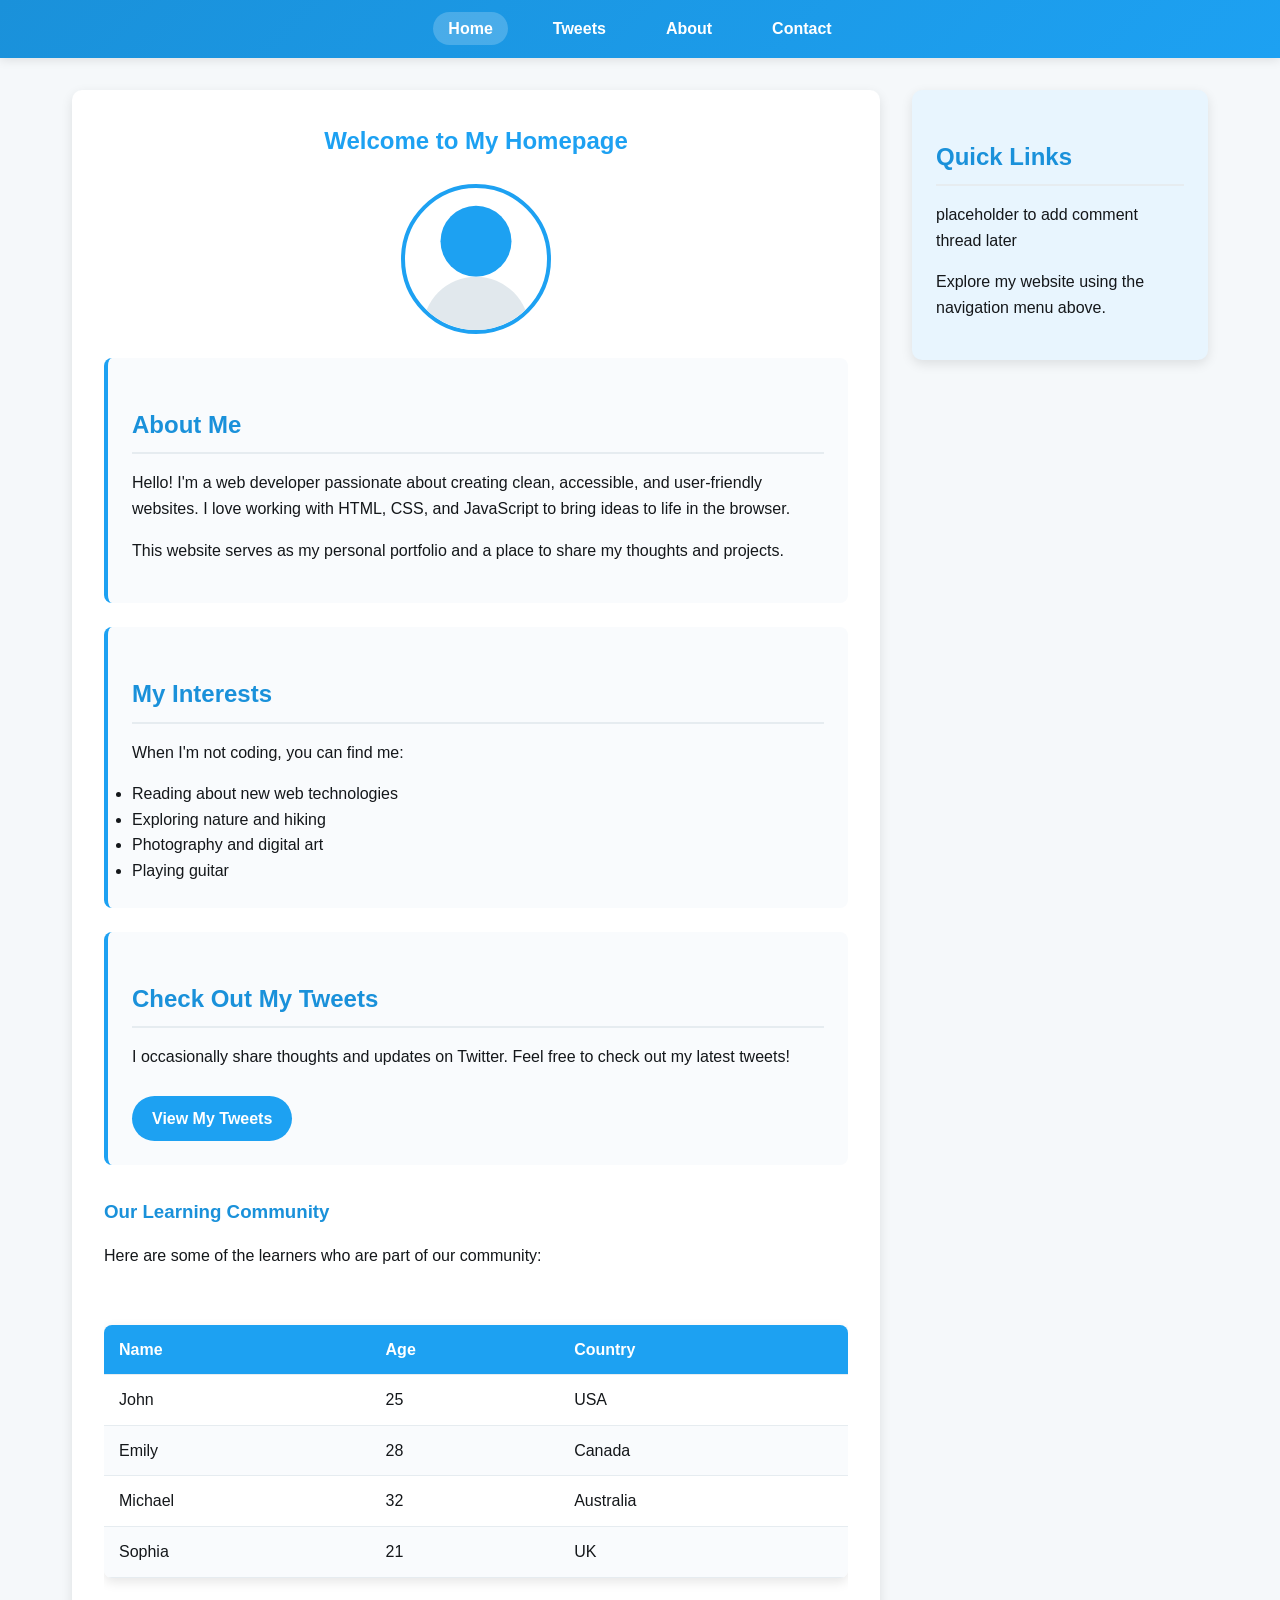
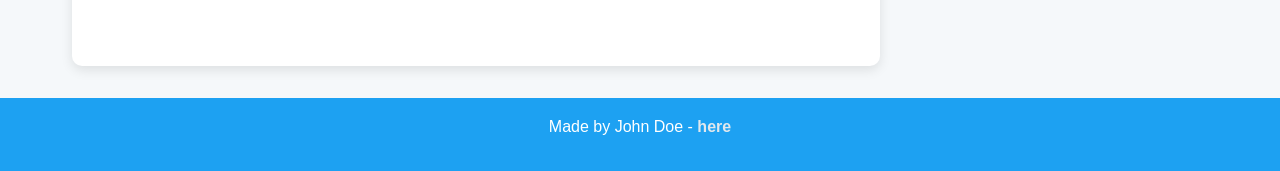
==== css_basic/index.html @ a5c15eb5 "aa" ====
<!DOCTYPE html>
<html lang="en">
<head>
    <meta charset="UTF-8">
    <meta name="viewport" content="width=device-width, initial-scale=1.0">
    <link href="base.css" rel="stylesheet">
    <link href="styles.css" rel="stylesheet">
    <title>Home - My Website</title>
    <style>
        * {
            margin: 0;
            padding: 0;
            box-sizing: border-box;
            font-family: 'Segoe UI', Tahoma, Geneva, Verdana, sans-serif;
        }
        body {
            background-color: #f5f8fa;
            color: #14171a;
            line-height: 1.6;
            min-height: 100vh;
            display: flex;
            flex-direction: column;
        }
        header {
            background: linear-gradient(135deg, #1a91da 0%, #1da1f2 100%);
            color: white;
            padding: 1rem 2rem;
            box-shadow: 0 2px 10px rgba(0, 0, 0, 0.1);
        }
        nav ul {
            display: flex;
            justify-content: center;
            list-style-type: none;
            flex-wrap: wrap;
        }
        nav li {
            margin: 0 15px;
        }
        nav a {
            color: white;
            text-decoration: none;
            font-weight: 600;
            padding: 8px 15px;
            border-radius: 20px;
            transition: background-color 0.3s;
        }
        nav a:hover, nav a.active {
            background-color: rgba(255, 255, 255, 0.2);
        }
        main {
            display: flex;
            flex: 1;
            padding: 2rem;
            max-width: 1200px;
            margin: 0 auto;
            width: 100%;
            gap: 2rem;
        }
        article {
            flex: 3;
            background: white;
            padding: 2rem;
            border-radius: 10px;
            box-shadow: 0 4px 12px rgba(0, 0, 0, 0.1);
        }
        aside {
            flex: 1;
            background: #e8f5fe;
            padding: 1.5rem;
            border-radius: 10px;
            height: fit-content;
            box-shadow: 0 4px 12px rgba(0, 0, 0, 0.1);
        }
        footer {
            background: #1da1f2;
            color: white;
            text-align: center;
            padding: 1rem;
            margin-top: auto;
        }
        footer a {
            color: #e1e8ed;
            text-decoration: none;
            font-weight: 600;
        }
        footer a:hover {
            text-decoration: underline;
        }
        h1 {
            color: #1da1f2;
            margin-bottom: 1.5rem;
            text-align: center;
        }
        h2 {
            color: #1a91da;
            margin: 1.5rem 0 1rem;
            border-bottom: 2px solid #e6ecf0;
            padding-bottom: 0.5rem;
        }
        h3 {
            color: #1a91da;
            margin: 2rem 0 1rem;
        }
        p {
            margin-bottom: 1rem;
        }
        .content-block {
            background: #f9fbfd;
            border-radius: 8px;
            padding: 1.5rem;
            margin-bottom: 1.5rem;
            border-left: 4px solid #1da1f2;
        }
        .profile-img {
            width: 150px;
            height: 150px;
            border-radius: 50%;
            object-fit: cover;
            margin: 0 auto 1.5rem;
            display: block;
            border: 4px solid #1da1f2;
        }
        .btn {
            display: inline-block;
            background-color: #1da1f2;
            color: white;
            padding: 10px 20px;
            text-decoration: none;
            border-radius: 30px;
            font-weight: 600;
            transition: background-color 0.3s;
            margin-top: 10px;
        }
        .btn:hover {
            background-color: #1a91da;
        }
        
        /* Table Styles */
        .table-container {
            overflow-x: auto;
            margin: 2rem 0;
        }
        table {
            width: 100%;
            border-collapse: collapse;
            margin: 1.5rem 0;
            box-shadow: 0 4px 12px rgba(0, 0, 0, 0.1);
            border-radius: 8px;
            overflow: hidden;
        }
        thead {
            background-color: #1da1f2;
            color: white;
        }
        th, td {
            padding: 12px 15px;
            text-align: left;
            border-bottom: 1px solid #e6ecf0;
        }
        th {
            font-weight: 600;
        }
        tbody tr:nth-child(even) {
            background-color: #f9fbfd;
        }
        tbody tr:hover {
            background-color: #e8f5fe;
        }
        
        @media (max-width: 768px) {
            main {
                flex-direction: column;
            }
            nav ul {
                flex-direction: column;
                align-items: center;
            }
            nav li {
                margin: 5px 0;
            }
            th, td {
                padding: 8px 10px;
            }
        }
    </style>
</head>
<body>
    <header>
        <nav>
            <ul>
                <li><a href="index.html" class="active">Home</a></li>
                <li><a href="tweets.html">Tweets</a></li>
                <li><a href="#about">About</a></li>
                <li><a href="#contact">Contact</a></li>
            </ul>
        </nav>
    </header>
    
    <main>
        <article>
            <h1>Welcome to My Homepage</h1>
            
            <img src="data:image/svg+xml,%3Csvg xmlns='http://www.w3.org/2000/svg' viewBox='0 0 200 200'%3E%3Ccircle cx='100' cy='75' r='50' fill='%231da1f2'/%3E%3Ccircle cx='100' cy='200' r='75' fill='%23e1e8ed'/%3E%3C/svg%3E" alt="Profile Image" class="profile-img">
            
            <div class="content-block">
                <h2>About Me</h2>
                <p>Hello! I'm a web developer passionate about creating clean, accessible, and user-friendly websites. I love working with HTML, CSS, and JavaScript to bring ideas to life in the browser.</p>
                <p>This website serves as my personal portfolio and a place to share my thoughts and projects.</p>
            </div>
            
            <div class="content-block">
                <h2>My Interests</h2>
                <p>When I'm not coding, you can find me:</p>
                <ul>
                    <li>Reading about new web technologies</li>
                    <li>Exploring nature and hiking</li>
                    <li>Photography and digital art</li>
                    <li>Playing guitar</li>
                </ul>
            </div>
            
            <div class="content-block">
                <h2>Check Out My Tweets</h2>
                <p>I occasionally share thoughts and updates on Twitter. Feel free to check out my latest tweets!</p>
                <a href="tweets.html" class="btn">View My Tweets</a>
            </div>
            
            <!-- New Learners Table Section -->
            <h3>Our Learning Community</h3>
            <p>Here are some of the learners who are part of our community:</p>
            
            <div class="table-container">
                <table>
                    <thead>
                        <tr>
                            <th>Name</th>
                            <th>Age</th>
                            <th>Country</th>
                        </tr>
                    </thead>
                    <tbody>
                        <tr>
                            <td>John</td>
                            <td>25</td>
                            <td>USA</td>
                        </tr>
                        <tr>
                            <td>Emily</td>
                            <td>28</td>
                            <td>Canada</td>
                        </tr>
                        <tr>
                            <td>Michael</td>
                            <td>32</td>
                            <td>Australia</td>
                        </tr>
                        <tr>
                            <td>Sophia</td>
                            <td>21</td>
                            <td>UK</td>
                        </tr>
                    </tbody>
                </table>
            </div>
        </article>
        
        <aside>
            <h2>Quick Links</h2>
            <p>placeholder to add comment thread later</p>
            <p>Explore my website using the navigation menu above.</p>
        </aside>
    </main>
    
    <footer>
        <p>Made by John Doe - <a href="https://github.com/johndoe" target="_blank">here</a></p>
    </footer>
</body>
</html>
---- css_basic/base.css ----
body {
  margin: 0;
  padding: 0;
  font-family: Arial, sans-serif;
  background-color: #f9f9f9;
  color: #333;
}

h1, h2, h3 {
  color: #2c3e50;
}

a {
  color: #0077cc;
  text-decoration: none;
}

a:hover {
  text-decoration: underline;
}
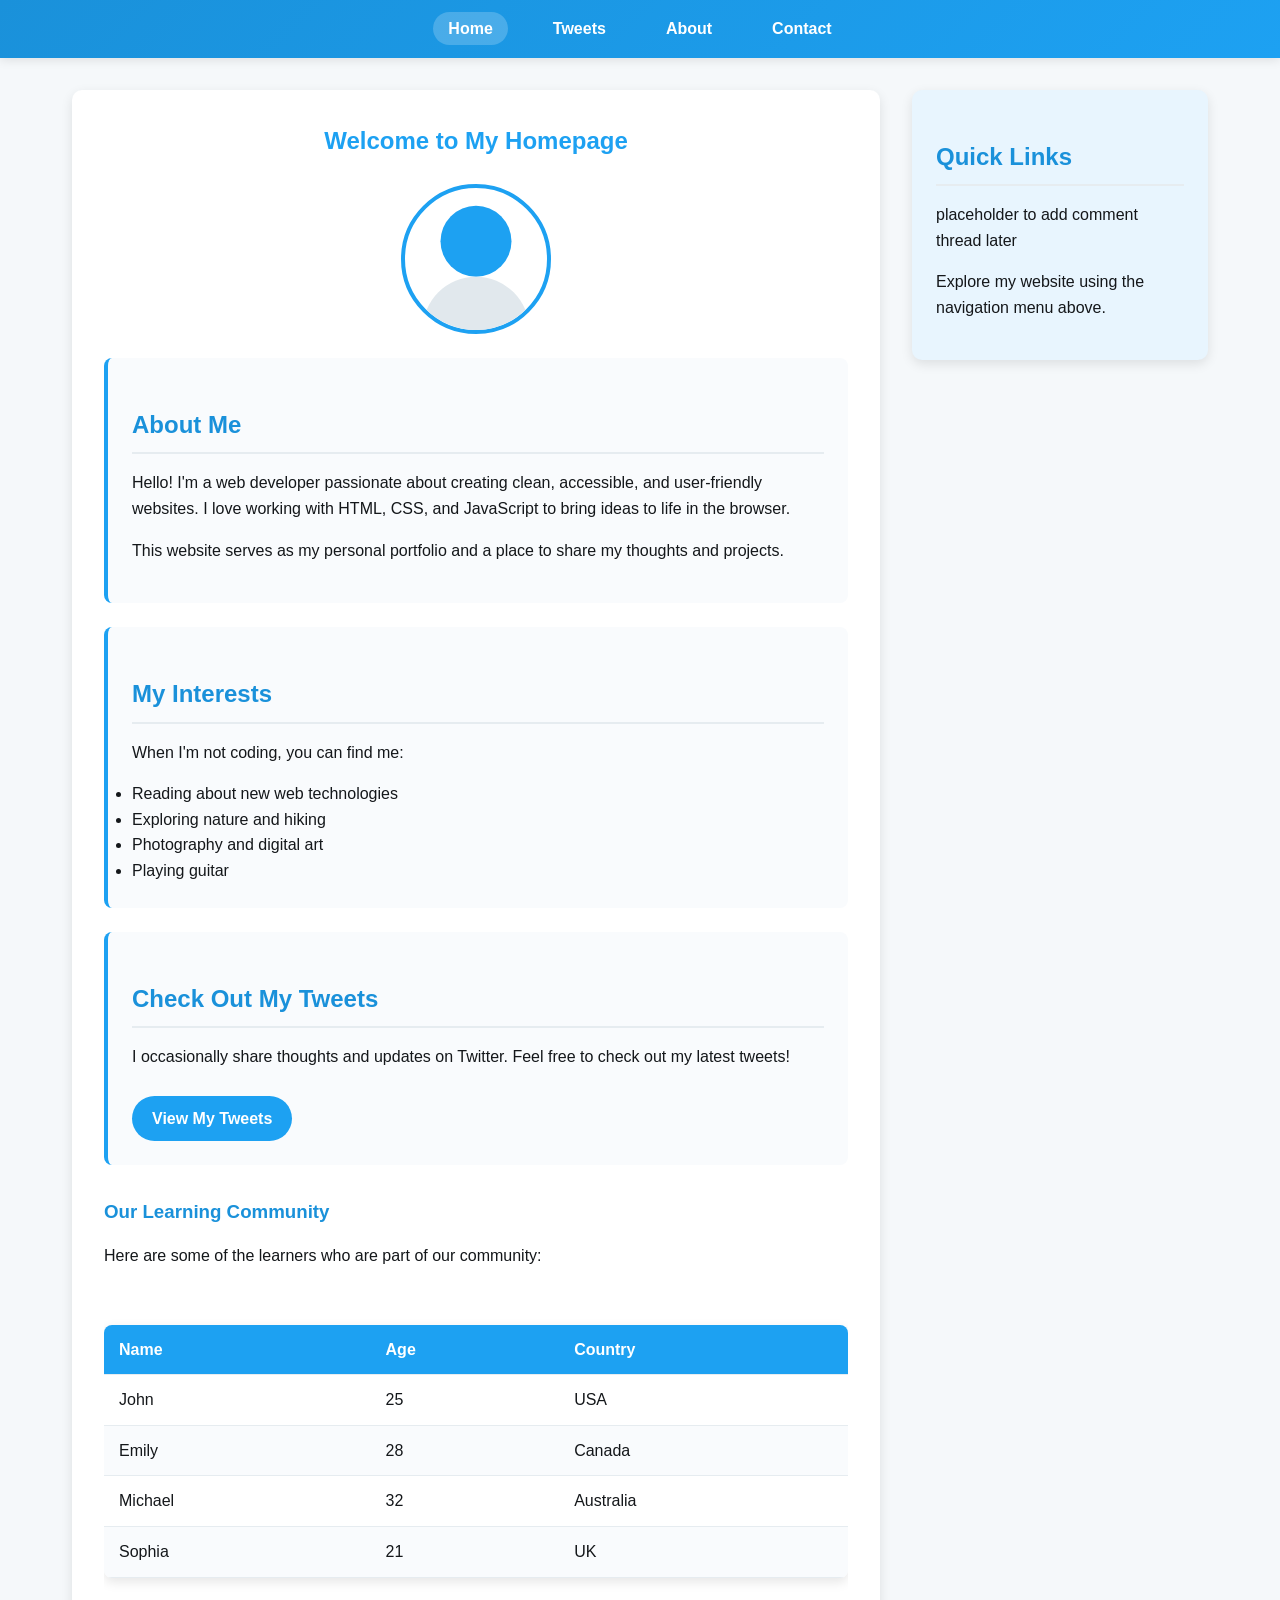
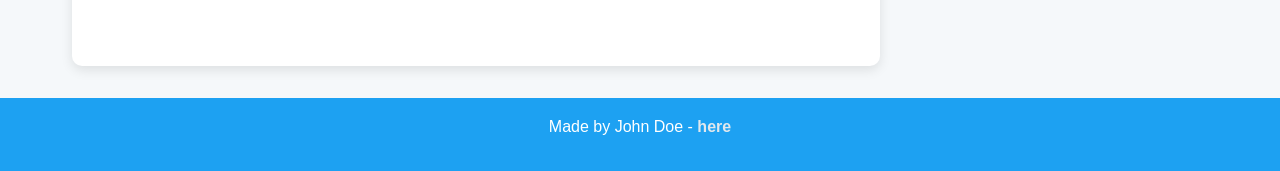
==== commit 9fbf23e1: "aa" ====
--- a/css_basic/index.html
+++ b/css_basic/index.html
@@ -5,7 +5,7 @@
     <meta name="viewport" content="width=device-width, initial-scale=1.0">
     <link href="base.css" rel="stylesheet">
     <link href="styles.css" rel="stylesheet">
-    <title>Home - My Website</title>
+    <title>My Website</title>
     <style>
         * {
             margin: 0;
@@ -184,7 +184,7 @@
         }
     </style>
 </head>
-<body>
+<body class="works_on_smartphone">
     <header>
         <nav>
             <ul>
--- a/css_basic/styles.css
+++ b/css_basic/styles.css
@@ -0,0 +1,31 @@
+body {
+  display: flex;
+  flex-direction: column;
+  height: 100vh; 
+  margin: 0;
+}
+
+
+main {
+  display: flex;
+  flex-direction: row;
+  flex: auto; 
+}
+
+article {
+  flex: 2;
+  overflow-y: auto;
+  padding: 1rem;
+}
+
+aside {
+  flex: 1;
+  overflow-y: auto;
+  padding: 1rem;
+}
+
+header, footer {
+  padding: 1rem;
+  background-color: #eee;
+  text-align: center;
+}
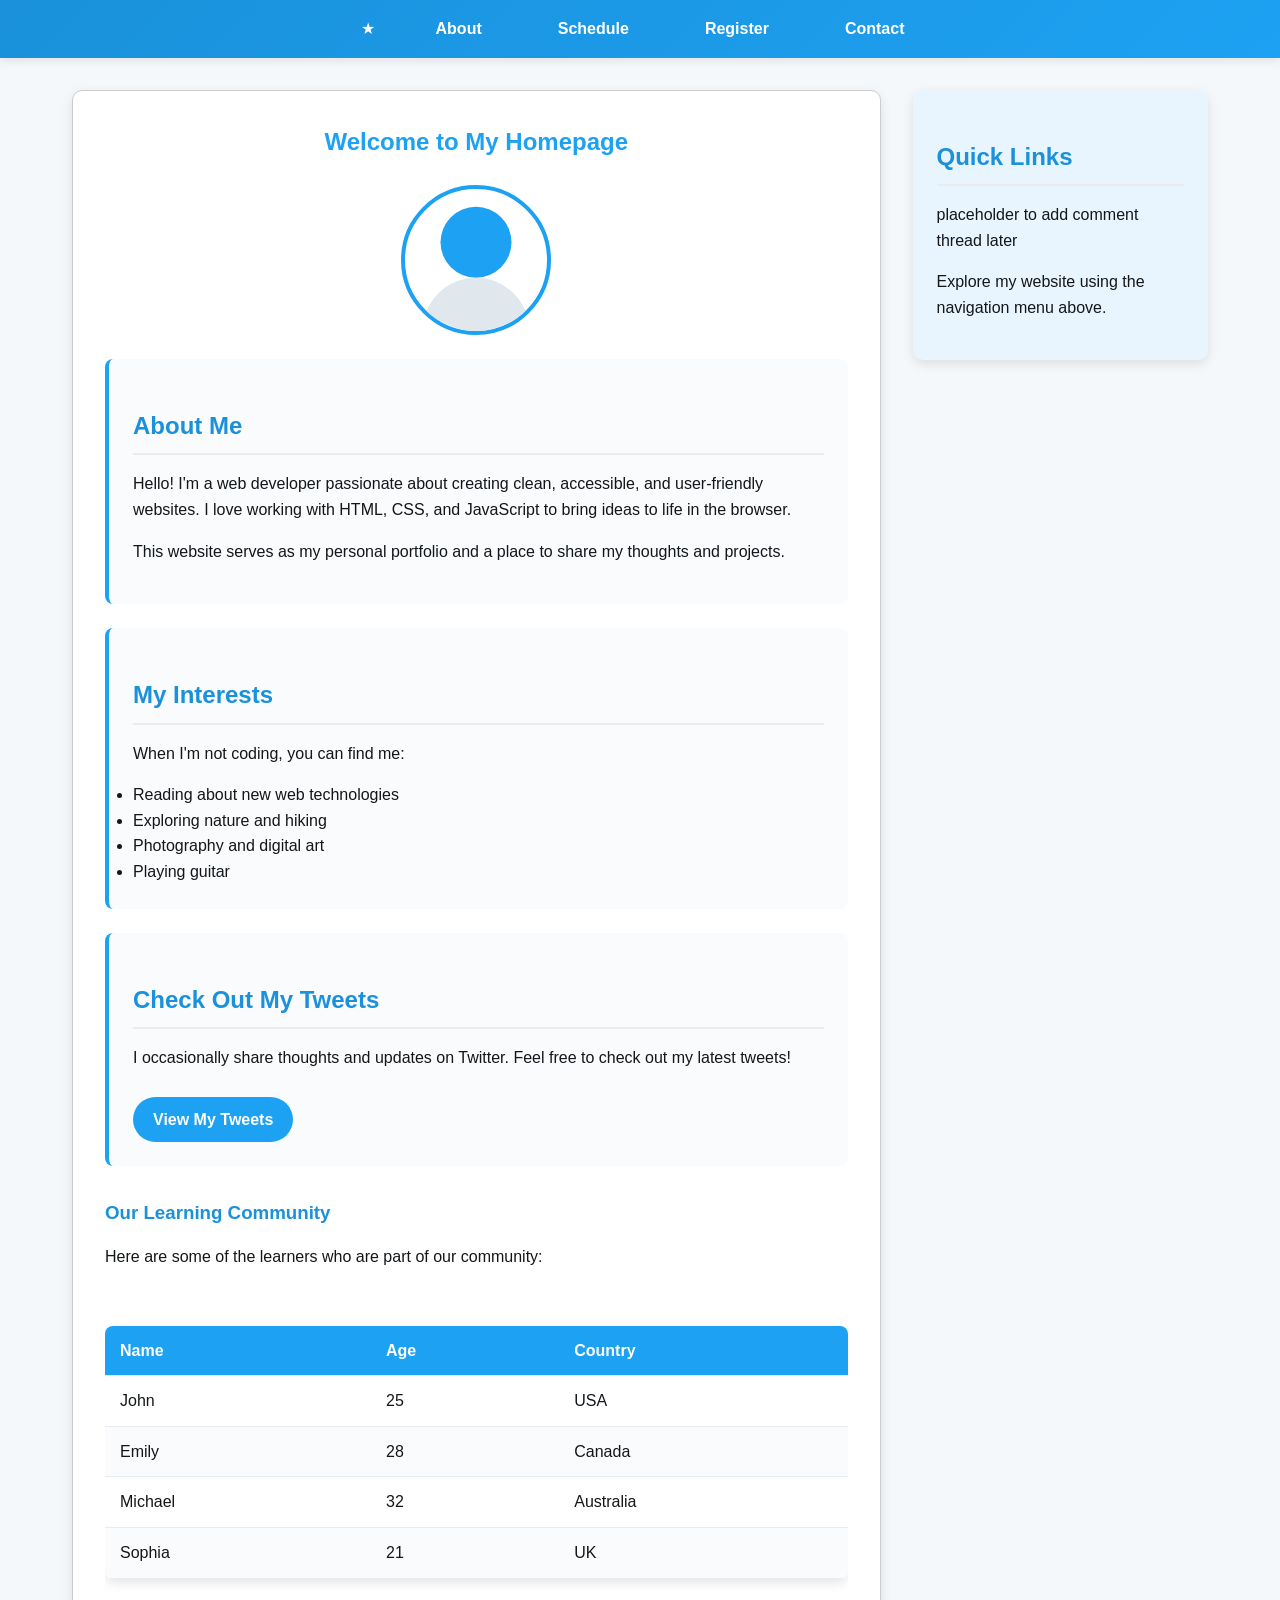
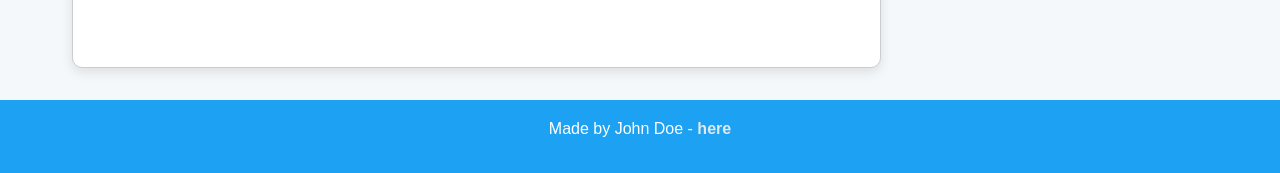
==== commit b34301f3: "aa" ====
--- a/css_basic/index.html
+++ b/css_basic/index.html
@@ -187,13 +187,15 @@
 <body class="works_on_smartphone">
     <header>
         <nav>
-            <ul>
-                <li><a href="index.html" class="active">Home</a></li>
-                <li><a href="tweets.html">Tweets</a></li>
-                <li><a href="#about">About</a></li>
-                <li><a href="#contact">Contact</a></li>
-            </ul>
-        </nav>
+        <ul>
+            <li class="logo">&#9733;</li>
+            <li><a href="about.html">About</a></li>
+            <li><a href="schedule.html">Schedule</a></li>
+            <li><a href="register.html">Register</a></li>
+            <li><a href="contact.html">Contact</a></li>
+        </ul>
+  </nav>
+
     </header>
     
     <main>
--- a/css_basic/styles.css
+++ b/css_basic/styles.css
@@ -3,6 +3,8 @@
   flex-direction: column;
   height: 100vh; 
   margin: 0;
+  background-color: #f0f4f8;
+  color: #333;  
 }
 
 
@@ -24,8 +26,35 @@
   padding: 1rem;
 }
 
-header, footer {
+header {
+  background-color: #004080;
+  color: white;
   padding: 1rem;
-  background-color: #eee;
+}
+
+nav ul {
+  list-style: none;
+  display: flex;
+  gap: 1rem;
+  padding: 0;
+}
+
+nav a {
+  color: white;
+  font-weight: bold;
+}
+
+footer {
+  background-color: #004080;
+  color: white;
   text-align: center;
-}+  padding: 1rem;
+}
+
+article {
+  background-color: #ffffff;
+  border: 1px solid #ccc;
+  padding: 1.5rem;
+  border-radius: 8px;
+  box-shadow: 0 0 10px rgba(0,0,0,0.05);
+}
